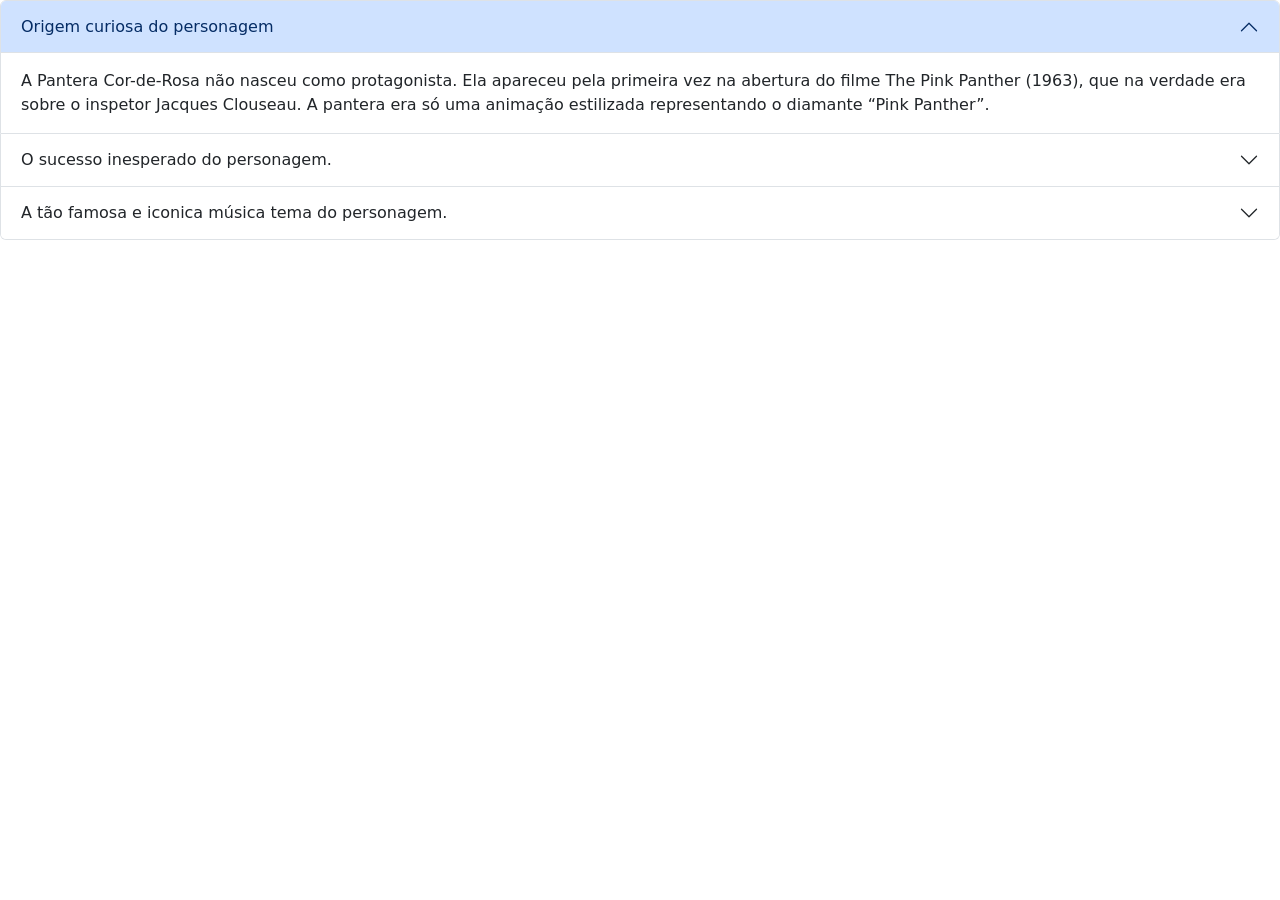
==== public/historia.html @ 74d746b0 "Merge branch 'main' of https://github.com/NiniveSC/forum-personagem" ====
<html lang="en">

<head>
    <meta charset="UTF-8">
    <meta name="viewport" content="width=device-width, initial-scale=1.0">
    <title>História Pantera Cor-de-Rosa</title>
    <link href="https://cdn.jsdelivr.net/npm/bootstrap@5.3.8/dist/css/bootstrap.min.css" rel="stylesheet"
        integrity="sha384-sRIl4kxILFvY47J16cr9ZwB07vP4J8+LH7qKQnuqkuIAvNWLzeN8tE5YBujZqJLB" crossorigin="anonymous">
</head>

<body>
  <div class="accordion" id="accordionExample">
  <div class="accordion-item">
    <h2 class="accordion-header">
      <button class="accordion-button" type="button" data-bs-toggle="collapse" data-bs-target="#collapseOne" aria-expanded="true" aria-controls="collapseOne">
        Origem curiosa do personagem
      </button>
    </h2>
    <div id="collapseOne" class="accordion-collapse collapse show" data-bs-parent="#accordionExample">
      <div class="accordion-body">
        A Pantera Cor-de-Rosa não nasceu como protagonista. Ela apareceu pela primeira vez na abertura do filme The Pink Panther (1963), que na verdade era sobre o inspetor Jacques Clouseau. A pantera era só uma animação estilizada representando o diamante “Pink Panther”.
      </div>
    </div>
  </div>
  <div class="accordion-item">
    <h2 class="accordion-header">
      <button class="accordion-button collapsed" type="button" data-bs-toggle="collapse" data-bs-target="#collapseTwo" aria-expanded="false" aria-controls="collapseTwo">
        O sucesso inesperado do personagem.
      </button>
    </h2>
    <div id="collapseTwo" class="accordion-collapse collapse" data-bs-parent="#accordionExample">
      <div class="accordion-body">
        Os curtas animados produzidos pelo estúdio DePatie-Freleng Enterprises tornaram o personagem um sucesso inesperado, de forma que o personagem virasse protagonista de diversas obras do estúdio.
      </div>
    </div>
  </div>
  <div class="accordion-item">
    <h2 class="accordion-header">
      <button class="accordion-button collapsed" type="button" data-bs-toggle="collapse" data-bs-target="#collapseThree" aria-expanded="false" aria-controls="collapseThree">
       A tão famosa e iconica música tema do personagem.
      </button>
    </h2>
    <div id="collapseThree" class="accordion-collapse collapse" data-bs-parent="#accordionExample">
      <div class="accordion-body">
        O tema musical da pantera, composto por Henry Mancini, é um dos mais reconhecidos da história do cinema. Aquela música “misteriosa” virou praticamente a identidade do personagem.
      </div>
    </div>
  </div>
</div>
 




    <script src="https://cdn.jsdelivr.net/npm/bootstrap@5.3.8/dist/js/bootstrap.bundle.min.js"
        integrity="sha384-FKyoEForCGlyvwx9Hj09JcYn3nv7wiPVlz7YYwJrWVcXK/BmnVDxM+D2scQbITxI"
        crossorigin="anonymous"></script>
</body>

</html>
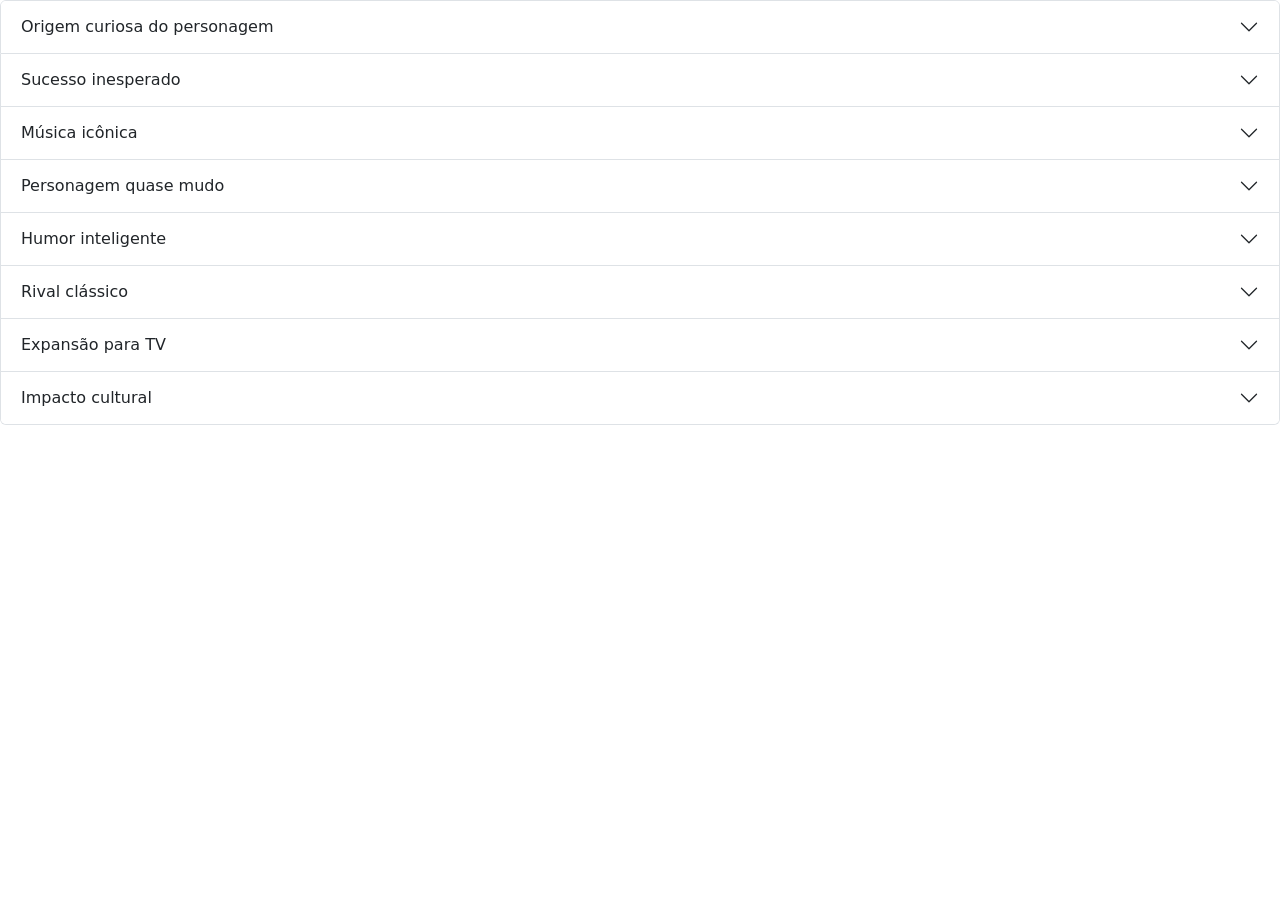
==== commit f153e7a8: "add: adicionei todos os topicos da historia que eu queria" ====
--- a/public/historia.html
+++ b/public/historia.html
@@ -3,52 +3,143 @@
 <head>
     <meta charset="UTF-8">
     <meta name="viewport" content="width=device-width, initial-scale=1.0">
-    <title>História Pantera Cor-de-Rosa</title>
+    <title>Document</title>
     <link href="https://cdn.jsdelivr.net/npm/bootstrap@5.3.8/dist/css/bootstrap.min.css" rel="stylesheet"
         integrity="sha384-sRIl4kxILFvY47J16cr9ZwB07vP4J8+LH7qKQnuqkuIAvNWLzeN8tE5YBujZqJLB" crossorigin="anonymous">
 </head>
 
 <body>
-  <div class="accordion" id="accordionExample">
+  <div class="accordion" id="accordionPantera">
+
+  <!-- 1 -->
   <div class="accordion-item">
     <h2 class="accordion-header">
-      <button class="accordion-button" type="button" data-bs-toggle="collapse" data-bs-target="#collapseOne" aria-expanded="true" aria-controls="collapseOne">
+      <button class="accordion-button collapsed" type="button"
+        data-bs-toggle="collapse"
+        data-bs-target="#item1">
         Origem curiosa do personagem
       </button>
     </h2>
-    <div id="collapseOne" class="accordion-collapse collapse show" data-bs-parent="#accordionExample">
+    <div id="item1" class="accordion-collapse collapse" data-bs-parent="#accordionPantera">
       <div class="accordion-body">
-        A Pantera Cor-de-Rosa não nasceu como protagonista. Ela apareceu pela primeira vez na abertura do filme The Pink Panther (1963), que na verdade era sobre o inspetor Jacques Clouseau. A pantera era só uma animação estilizada representando o diamante “Pink Panther”.
+        A Pantera Cor-de-Rosa não nasceu como protagonista. Ela apareceu pela primeira vez na abertura do filme The Pink Panther (1963), que na verdade era sobre o inspetor Jacques Clouseau.
       </div>
     </div>
   </div>
+
+  <!-- 2 -->
   <div class="accordion-item">
     <h2 class="accordion-header">
-      <button class="accordion-button collapsed" type="button" data-bs-toggle="collapse" data-bs-target="#collapseTwo" aria-expanded="false" aria-controls="collapseTwo">
-        O sucesso inesperado do personagem.
+      <button class="accordion-button collapsed" type="button"
+        data-bs-toggle="collapse"
+        data-bs-target="#item2">
+        Sucesso inesperado
       </button>
     </h2>
-    <div id="collapseTwo" class="accordion-collapse collapse" data-bs-parent="#accordionExample">
+    <div id="item2" class="accordion-collapse collapse" data-bs-parent="#accordionPantera">
       <div class="accordion-body">
-        Os curtas animados produzidos pelo estúdio DePatie-Freleng Enterprises tornaram o personagem um sucesso inesperado, de forma que o personagem virasse protagonista de diversas obras do estúdio.
+        O público gostou tanto da animação que a Pantera ganhou vida própria e virou protagonista de vários curtas animados.
       </div>
     </div>
   </div>
+
+  <!-- 3 -->
   <div class="accordion-item">
     <h2 class="accordion-header">
-      <button class="accordion-button collapsed" type="button" data-bs-toggle="collapse" data-bs-target="#collapseThree" aria-expanded="false" aria-controls="collapseThree">
-       A tão famosa e iconica música tema do personagem.
+      <button class="accordion-button collapsed" type="button"
+        data-bs-toggle="collapse"
+        data-bs-target="#item3">
+        Música icônica
       </button>
     </h2>
-    <div id="collapseThree" class="accordion-collapse collapse" data-bs-parent="#accordionExample">
+    <div id="item3" class="accordion-collapse collapse" data-bs-parent="#accordionPantera">
       <div class="accordion-body">
-        O tema musical da pantera, composto por Henry Mancini, é um dos mais reconhecidos da história do cinema. Aquela música “misteriosa” virou praticamente a identidade do personagem.
+        O tema musical da Pantera, composto por Henry Mancini, é um dos mais famosos da história do cinema e virou a identidade do personagem.
       </div>
     </div>
   </div>
+
+  <!-- 4 -->
+  <div class="accordion-item">
+    <h2 class="accordion-header">
+      <button class="accordion-button collapsed" type="button"
+        data-bs-toggle="collapse"
+        data-bs-target="#item4">
+        Personagem quase mudo
+      </button>
+    </h2>
+    <div id="item4" class="accordion-collapse collapse" data-bs-parent="#accordionPantera">
+      <div class="accordion-body">
+        A Pantera quase não fala. O humor é baseado em expressões, movimentos e situações engraçadas.
+      </div>
+    </div>
+  </div>
+
+  <!-- 5 -->
+  <div class="accordion-item">
+    <h2 class="accordion-header">
+      <button class="accordion-button collapsed" type="button"
+        data-bs-toggle="collapse"
+        data-bs-target="#item5">
+        Humor inteligente
+      </button>
+    </h2>
+    <div id="item5" class="accordion-collapse collapse" data-bs-parent="#accordionPantera">
+      <div class="accordion-body">
+        Os episódios mostram situações do cotidiano com soluções criativas, irônicas e às vezes absurdas, agradando adultos e crianças.
+      </div>
+    </div>
+  </div>
+
+  <!-- 6 -->
+  <div class="accordion-item">
+    <h2 class="accordion-header">
+      <button class="accordion-button collapsed" type="button"
+        data-bs-toggle="collapse"
+        data-bs-target="#item6">
+        Rival clássico
+      </button>
+    </h2>
+    <div id="item6" class="accordion-collapse collapse" data-bs-parent="#accordionPantera">
+      <div class="accordion-body">
+        A Pantera frequentemente interage com um personagem conhecido como “homenzinho branco”, criando situações de conflito e humor.
+      </div>
+    </div>
+  </div>
+
+  <!-- 7 -->
+  <div class="accordion-item">
+    <h2 class="accordion-header">
+      <button class="accordion-button collapsed" type="button"
+        data-bs-toggle="collapse"
+        data-bs-target="#item7">
+        Expansão para TV
+      </button>
+    </h2>
+    <div id="item7" class="accordion-collapse collapse" data-bs-parent="#accordionPantera">
+      <div class="accordion-body">
+        Após o sucesso no cinema, a Pantera ganhou séries de televisão, consolidando sua popularidade mundial.
+      </div>
+    </div>
+  </div>
+
+  <!-- 8 -->
+  <div class="accordion-item">
+    <h2 class="accordion-header">
+      <button class="accordion-button collapsed" type="button"
+        data-bs-toggle="collapse"
+        data-bs-target="#item8">
+        Impacto cultural
+      </button>
+    </h2>
+    <div id="item8" class="accordion-collapse collapse" data-bs-parent="#accordionPantera">
+      <div class="accordion-body">
+        A Pantera Cor-de-Rosa se tornou um ícone global, aparecendo em produtos, comerciais e influenciando outros personagens.
+      </div>
+    </div>
+  </div>
+
 </div>
- 
-
 
 
 
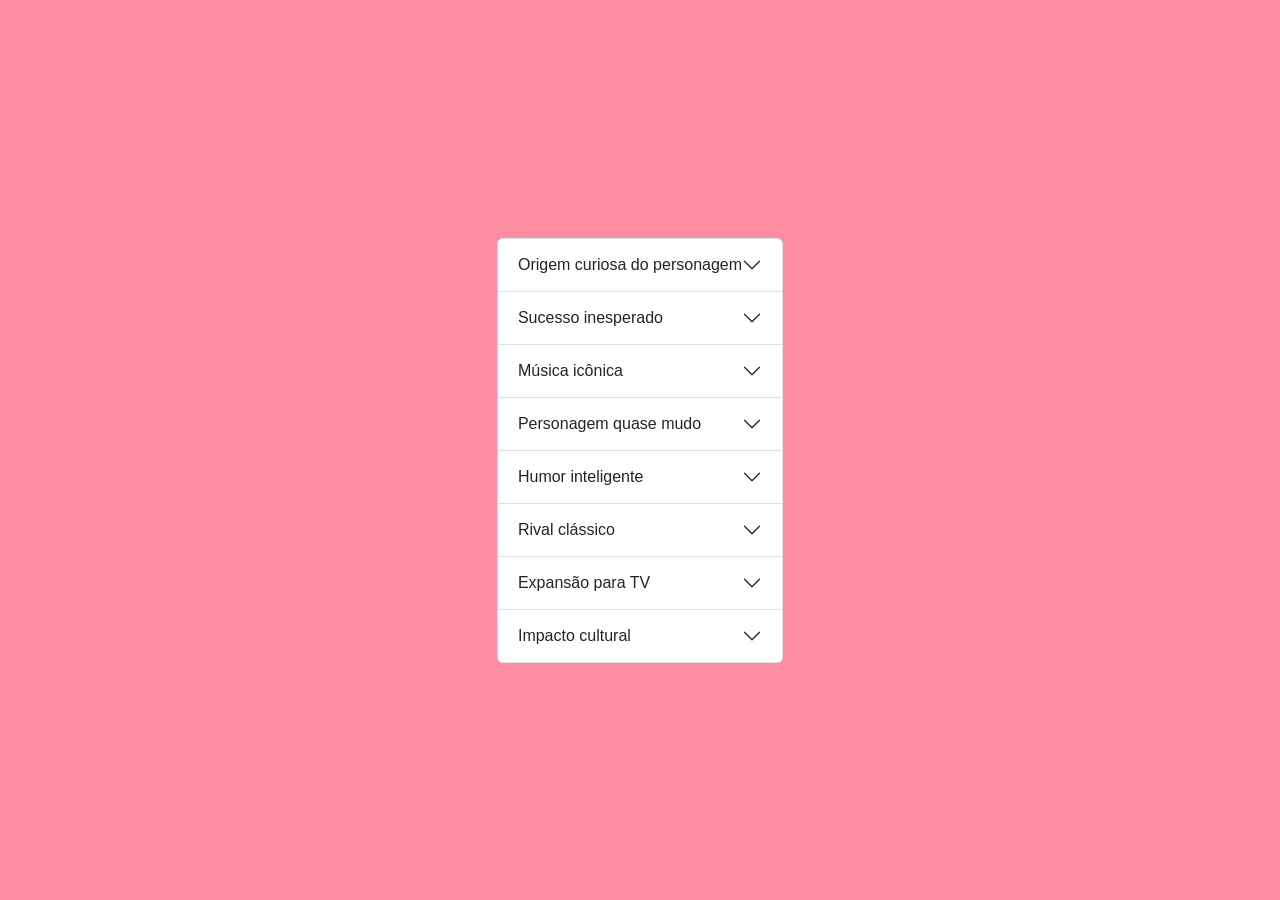
==== commit 9cb4441f: "add:mudei alguns itens no css" ====
--- a/public/historia.html
+++ b/public/historia.html
@@ -6,6 +6,7 @@
     <title>Document</title>
     <link href="https://cdn.jsdelivr.net/npm/bootstrap@5.3.8/dist/css/bootstrap.min.css" rel="stylesheet"
         integrity="sha384-sRIl4kxILFvY47J16cr9ZwB07vP4J8+LH7qKQnuqkuIAvNWLzeN8tE5YBujZqJLB" crossorigin="anonymous">
+        <link rel="stylesheet" href="../assets/styles/style.css">
 </head>
 
 <body>
--- a/assets/styles/style.css
+++ b/assets/styles/style.css
@@ -0,0 +1,89 @@
+:root {
+    --cor-fundo: #ff8da1;
+    --cor-fundo-2: #c11c85;
+    --cor-forms: #ff13f0;
+    --cor-texto: #fadaf5;
+    --cor-erro: #c60404;
+    --cor-sucesso: #11c604;
+}
+
+*{
+    font-family: 'Lucida Sans', 'Lucida Sans Regular', 'Lucida Grande', 'Lucida Sans Unicode', Geneva
+    Verdana, sans-serif;
+}
+
+h1{
+    font-size: 40px;
+    color: var(--cor-texto);
+    margin-bottom: 10px;
+}
+
+body {
+    display: flex;
+    justify-content: center;
+    align-items: flex-start;
+    gap: 5%;
+    color: var(--cor-texto);
+    background-color: var(--cor-fundo);
+    width: 100vw;
+    height: 100vh;
+    display: flex;
+    justify-content: center;
+    align-items: center;
+    position: relative;
+}
+
+main{
+    padding: 3%;
+    gap: 1%;
+    border-radius: 10%;
+    box-shadow: 10px 10px 15px rgba(48, 0, 37, 0.342);
+    background-color: var(--cor-fundo-2);
+}
+
+#form-login{
+    display: flex;
+    flex-direction: column;
+    align-items: center;
+    gap: 10px;
+}
+#form-login input{
+    padding: 5px;
+    border: solid var(--cor-texto);
+}
+#form-login button{
+    border: solid var(--cor-texto);
+}
+#form-login button:hover{
+    background-color: var(--cor-texto);
+}
+#pantera {
+    position: absolute;  
+    top: 197px;           
+    right: 238px;          
+    display: flex;
+    width: 400px;        
+    height: auto;
+    margin: 0;           
+}
+.toggle{
+    text-align: center;
+    margin-top: 10px;
+    cursor:pointer;
+    color: var(--cor-texto);
+}
+
+.erro{
+    color: var(--cor-erro);
+    font-size: 12px;
+    text-align: center;
+}
+
+.sucesso{
+    color: var(--cor-sucesso);
+    font-size: 12px;
+    text-align: center;
+}
+
+
+s
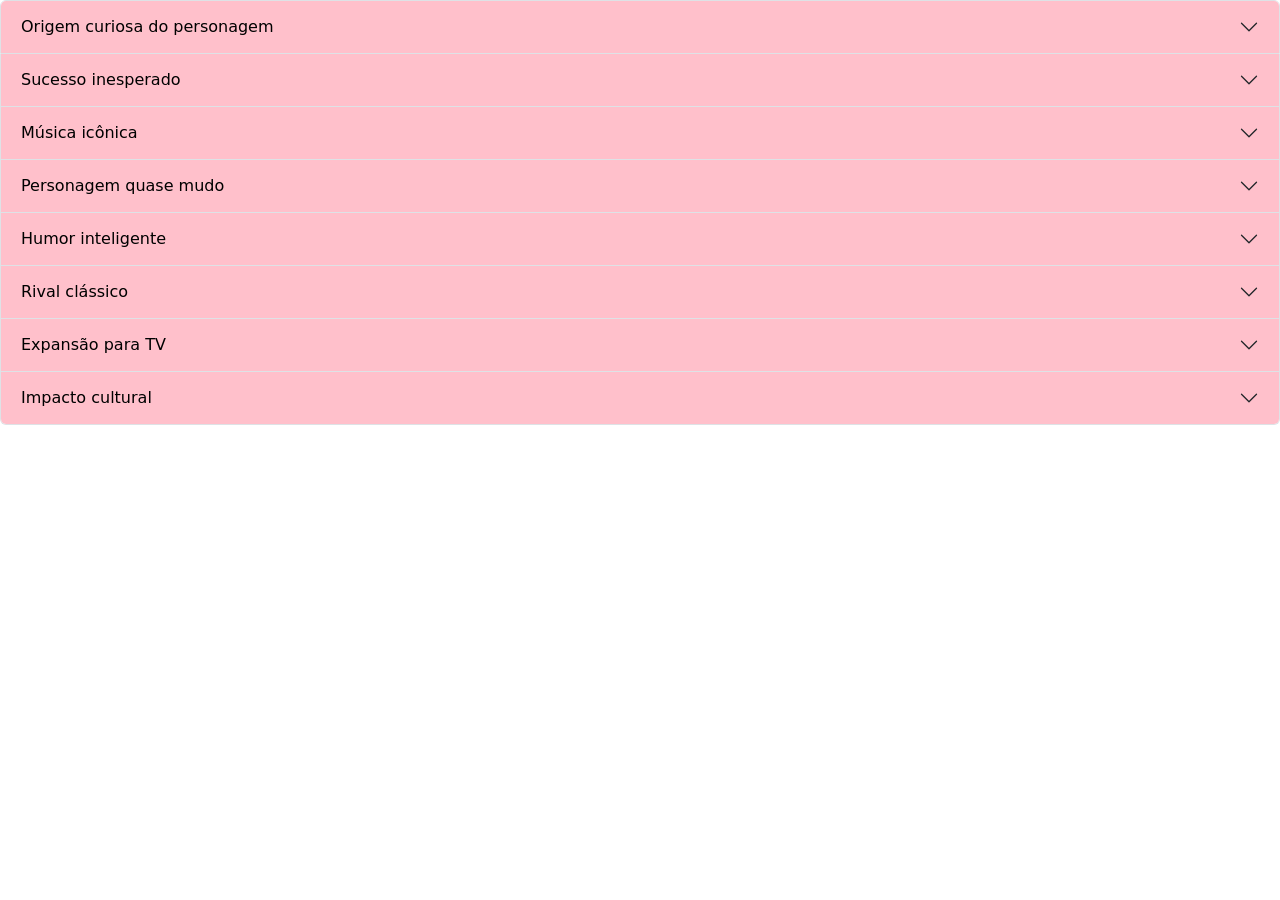
==== commit f6b08abc: "add:editando o style do historia.css" ====
--- a/public/historia.html
+++ b/public/historia.html
@@ -6,7 +6,7 @@
     <title>Document</title>
     <link href="https://cdn.jsdelivr.net/npm/bootstrap@5.3.8/dist/css/bootstrap.min.css" rel="stylesheet"
         integrity="sha384-sRIl4kxILFvY47J16cr9ZwB07vP4J8+LH7qKQnuqkuIAvNWLzeN8tE5YBujZqJLB" crossorigin="anonymous">
-        <link rel="stylesheet" href="../assets/styles/style.css">
+        <link rel="stylesheet" href="../assets/styles/historia.css">
 </head>
 
 <body>
--- a/assets/styles/historia.css
+++ b/assets/styles/historia.css
@@ -0,0 +1,18 @@
+:root {
+    --cor-fundo: #ff8da1;
+    --cor-fundo-2: #c11c85;
+    --cor-forms: #ff13f0;
+    --cor-texto: #fadaf5;
+    --cor-erro: #c60404;
+    --cor-sucesso: #11c604;
+}
+
+.accordion-button {
+  background-color: #ffc0cb !important;
+  color: black !important;
+}
+
+.accordion-button:not(.collapsed) {
+  background-color: #ff1493 !important;
+  color: white !important;
+}
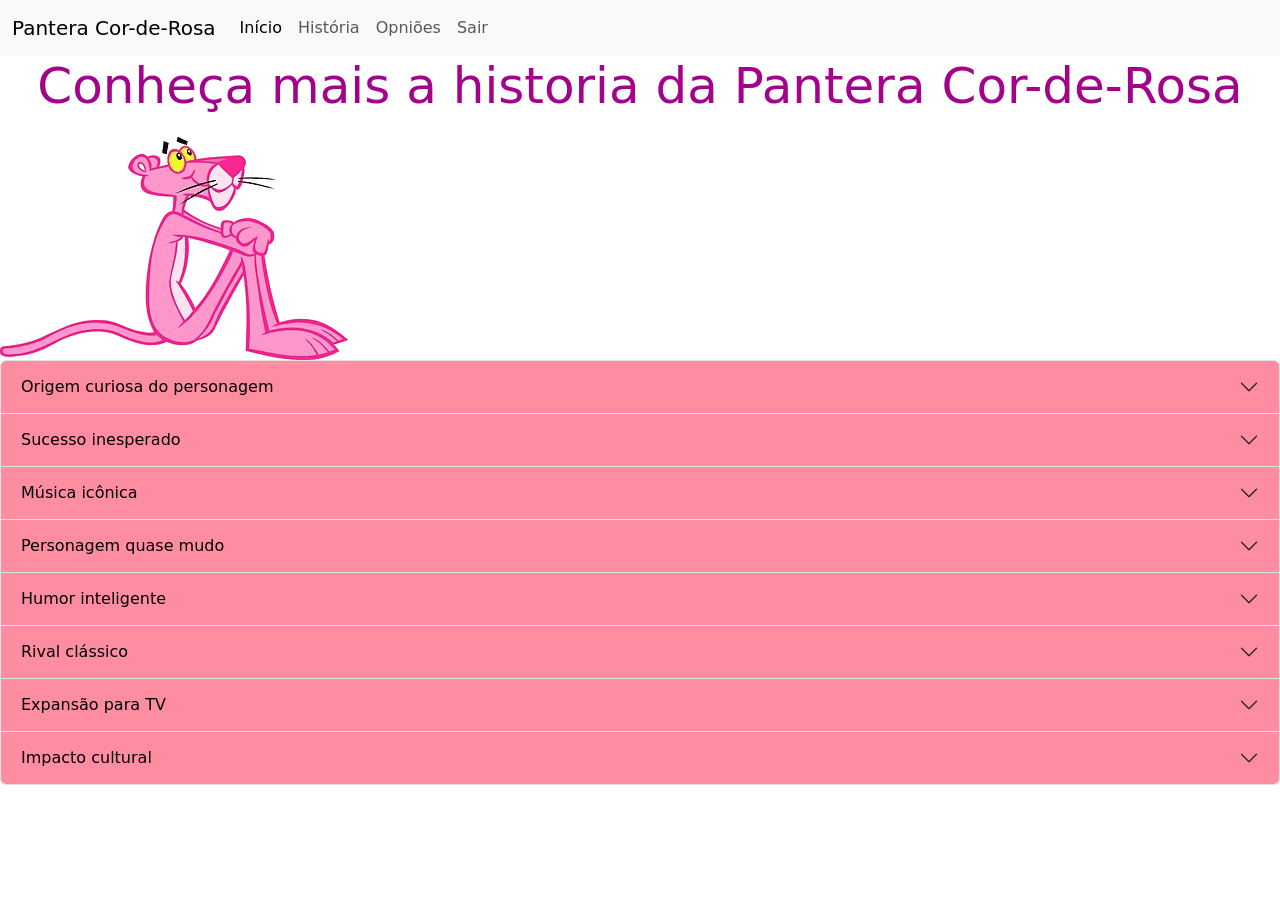
==== commit 4f384cc0: "add: adicionei mais coisas no css" ====
--- a/public/historia.html
+++ b/public/historia.html
@@ -10,7 +10,34 @@
 </head>
 
 <body>
+  <header>
+        <nav class="navbar navbar-expand-lg bg-body-tertiary">
+            <div class="container-fluid">
+                <a class="navbar-brand" href="#">Pantera Cor-de-Rosa</a>
+                </button>
+                <div class="collapse navbar-collapse" id="navbarNav">
+                    <ul class="navbar-nav">
+                        <li class="nav-item">
+                            <a class="nav-link active" aria-current="page" href="home.html">Início</a>
+                        </li>
+                        <li class="nav-item">
+                            <a class="nav-link" href="historia.html">História</a>
+                        </li>
+                        <li class="nav-item">
+                            <a class="nav-link" href="opnioes.html">Opniões</a>
+                        </li>
+                        <li class="nav-item">
+                             <a class="nav-link" href="login.html">Sair</a>
+                        </li>
+                    </ul>
+                </div>
+            </div>
+        </nav>
+    </header>
+
+    <h1 class="titulo">Conheça mais a historia da Pantera Cor-de-Rosa</h1>
   <div class="accordion" id="accordionPantera">
+    <img src="../assets/pantera_sentada_fofa-removebg-preview.png" alt="Pantera Cor-de-Rosa sentada" id="pantera-historia">
 
   <!-- 1 -->
   <div class="accordion-item">
--- a/assets/styles/historia.css
+++ b/assets/styles/historia.css
@@ -3,16 +3,26 @@
     --cor-fundo-2: #c11c85;
     --cor-forms: #ff13f0;
     --cor-texto: #fadaf5;
+    --cor-texto-2: #a3038b;
     --cor-erro: #c60404;
     --cor-sucesso: #11c604;
 }
 
+
 .accordion-button {
-  background-color: #ffc0cb !important;
+  background-color: var(--cor-fundo) !important;
   color: black !important;
 }
 
 .accordion-button:not(.collapsed) {
-  background-color: #ff1493 !important;
-  color: white !important;
+  background-color: var(--cor-fundo-2) !important;
+  color: var(--cor-texto) !important;
+}
+
+h1 {
+  font-size: 50px;
+  color: var(--cor-texto-2);
+  margin-bottom: 10px;
+  text-align: center;
+  width: 100%;
 }
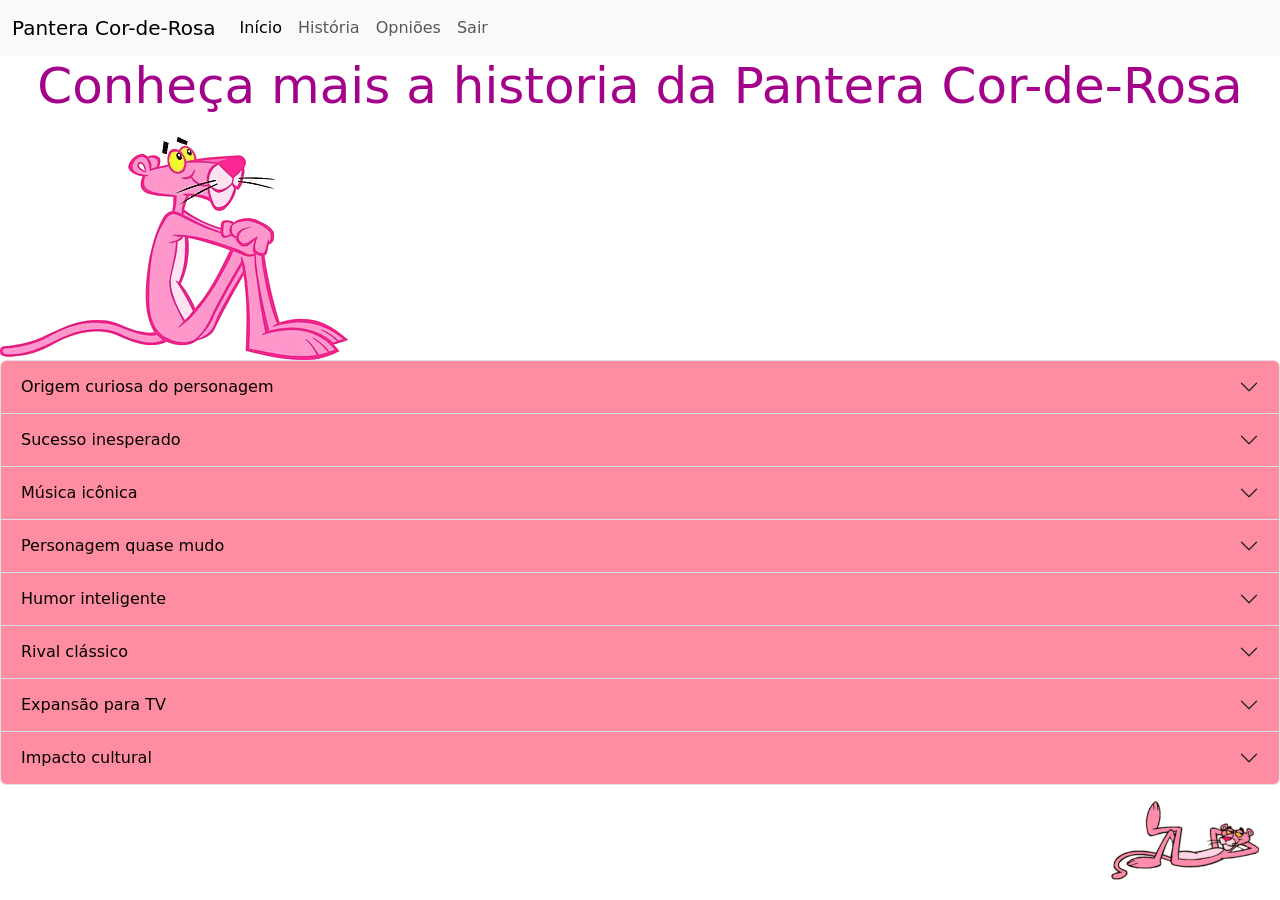
==== commit 3bec23be: "add: tentanto adicionar gif" ====
--- a/public/historia.html
+++ b/public/historia.html
@@ -174,6 +174,8 @@
     <script src="https://cdn.jsdelivr.net/npm/bootstrap@5.3.8/dist/js/bootstrap.bundle.min.js"
         integrity="sha384-FKyoEForCGlyvwx9Hj09JcYn3nv7wiPVlz7YYwJrWVcXK/BmnVDxM+D2scQbITxI"
         crossorigin="anonymous"></script>
+
+        <img src="../assets/gif.gif" alt="gif da Pantera" id="Gif">
 </body>
 
 </html>
--- a/assets/styles/historia.css
+++ b/assets/styles/historia.css
@@ -25,4 +25,13 @@
   margin-bottom: 10px;
   text-align: center;
   width: 100%;
+}
+
+#Gif {
+  position: fixed;   /* Faz ela ficar fixa na tela, mesmo ao rolar a página */
+  bottom: 20px;      /* Distância do fundo */
+  right: 20px;       /* Distância da direita */
+  width: 150px;      /* Largura do GIF */
+  height: auto;      /* Mantém a proporção sem achatar */
+  z-index: 1000;     /* Garante que fique na frente de outros elementos */
 }
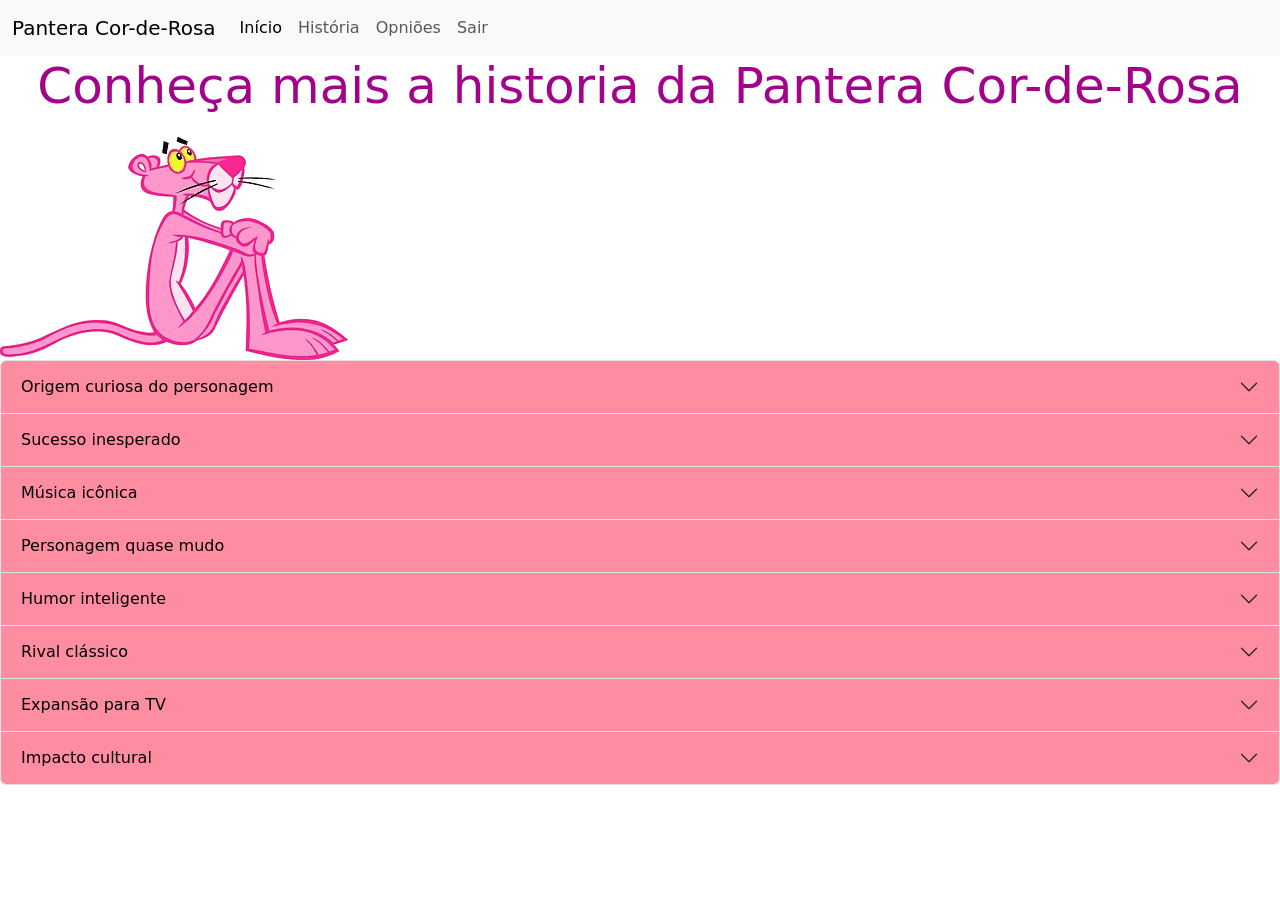
==== commit b8b2e528: "add: tirei o gif, não gostei" ====
--- a/public/historia.html
+++ b/public/historia.html
@@ -175,7 +175,7 @@
         integrity="sha384-FKyoEForCGlyvwx9Hj09JcYn3nv7wiPVlz7YYwJrWVcXK/BmnVDxM+D2scQbITxI"
         crossorigin="anonymous"></script>
 
-        <img src="../assets/gif.gif" alt="gif da Pantera" id="Gif">
+      
 </body>
 
 </html>
--- a/assets/styles/historia.css
+++ b/assets/styles/historia.css
@@ -27,11 +27,3 @@
   width: 100%;
 }
 
-#Gif {
-  position: fixed;   /* Faz ela ficar fixa na tela, mesmo ao rolar a página */
-  bottom: 20px;      /* Distância do fundo */
-  right: 20px;       /* Distância da direita */
-  width: 150px;      /* Largura do GIF */
-  height: auto;      /* Mantém a proporção sem achatar */
-  z-index: 1000;     /* Garante que fique na frente de outros elementos */
-}
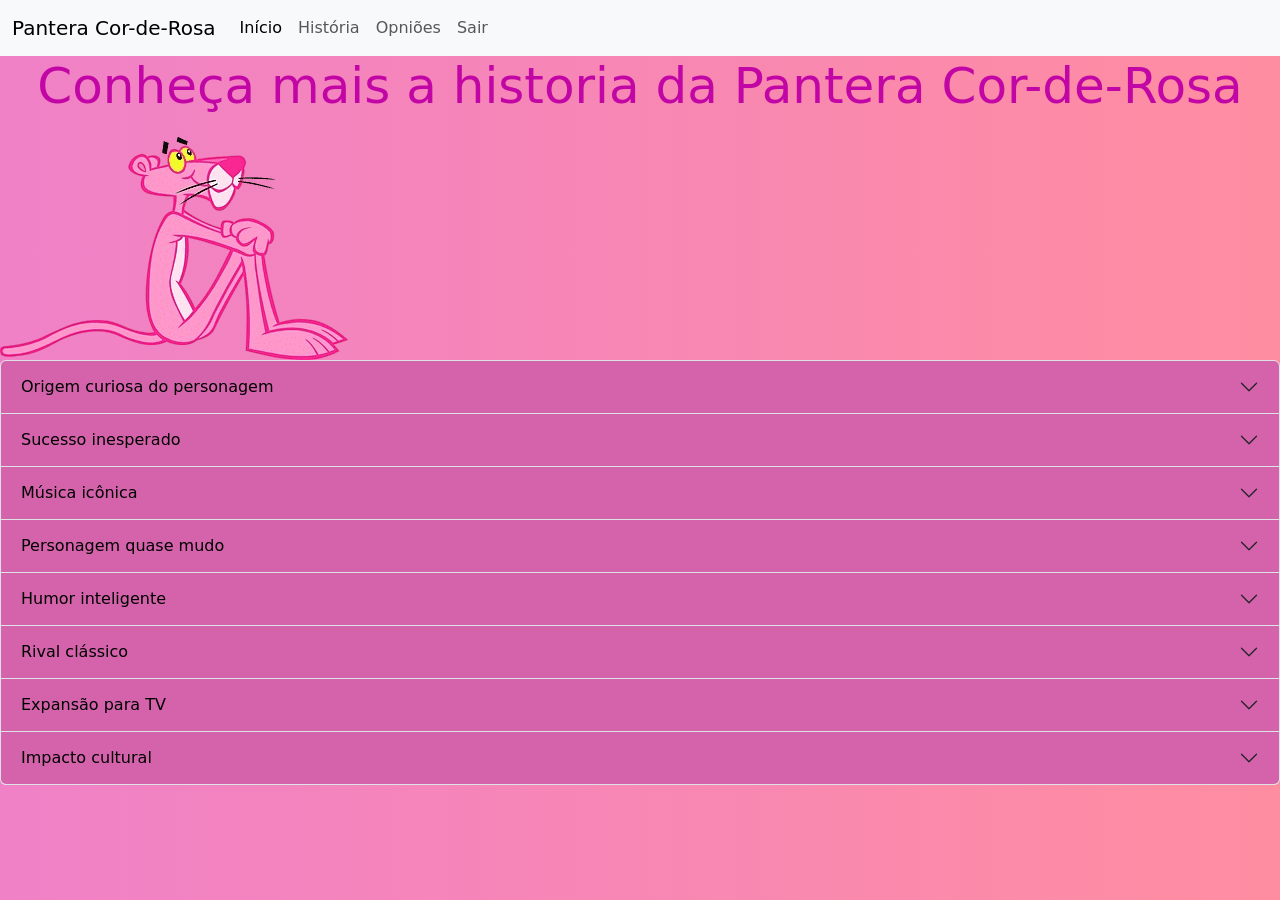
==== commit 96d5a4d1: "add: finalização do css da home" ====
--- a/public/historia.html
+++ b/public/historia.html
@@ -39,7 +39,7 @@
   <div class="accordion" id="accordionPantera">
     <img src="../assets/pantera_sentada_fofa-removebg-preview.png" alt="Pantera Cor-de-Rosa sentada" id="pantera-historia">
 
-  <!-- 1 -->
+  
   <div class="accordion-item">
     <h2 class="accordion-header">
       <button class="accordion-button collapsed" type="button"
@@ -55,7 +55,7 @@
     </div>
   </div>
 
-  <!-- 2 -->
+  
   <div class="accordion-item">
     <h2 class="accordion-header">
       <button class="accordion-button collapsed" type="button"
@@ -71,7 +71,7 @@
     </div>
   </div>
 
-  <!-- 3 -->
+  
   <div class="accordion-item">
     <h2 class="accordion-header">
       <button class="accordion-button collapsed" type="button"
@@ -87,7 +87,7 @@
     </div>
   </div>
 
-  <!-- 4 -->
+ 
   <div class="accordion-item">
     <h2 class="accordion-header">
       <button class="accordion-button collapsed" type="button"
@@ -103,7 +103,7 @@
     </div>
   </div>
 
-  <!-- 5 -->
+  
   <div class="accordion-item">
     <h2 class="accordion-header">
       <button class="accordion-button collapsed" type="button"
@@ -119,7 +119,7 @@
     </div>
   </div>
 
-  <!-- 6 -->
+ 
   <div class="accordion-item">
     <h2 class="accordion-header">
       <button class="accordion-button collapsed" type="button"
@@ -135,7 +135,7 @@
     </div>
   </div>
 
-  <!-- 7 -->
+ 
   <div class="accordion-item">
     <h2 class="accordion-header">
       <button class="accordion-button collapsed" type="button"
@@ -151,7 +151,7 @@
     </div>
   </div>
 
-  <!-- 8 -->
+  
   <div class="accordion-item">
     <h2 class="accordion-header">
       <button class="accordion-button collapsed" type="button"
--- a/assets/styles/historia.css
+++ b/assets/styles/historia.css
@@ -3,14 +3,14 @@
     --cor-fundo-2: #c11c85;
     --cor-forms: #ff13f0;
     --cor-texto: #fadaf5;
-    --cor-texto-2: #a3038b;
+    --cor-texto-2: #c206a6;
     --cor-erro: #c60404;
     --cor-sucesso: #11c604;
 }
 
 
 .accordion-button {
-  background-color: var(--cor-fundo) !important;
+  background-color: #c11c85af !important;
   color: black !important;
 }
 
@@ -26,4 +26,15 @@
   text-align: center;
   width: 100%;
 }
+body {
+    /* 1. Escolha a sua cor (pode usar a variável que você criou antes) */
+    background: linear-gradient(to left, #ff8da1, #f081c7) !important; 
 
+    /* 2. Garante que o fundo cubra a tela toda mesmo se tiver pouco conteúdo */
+    min-height: 100vh; 
+    
+    /* 3. Mantém a estrutura atual sem empurrar nada */
+    margin: 0; 
+    padding: 0;
+}
+
